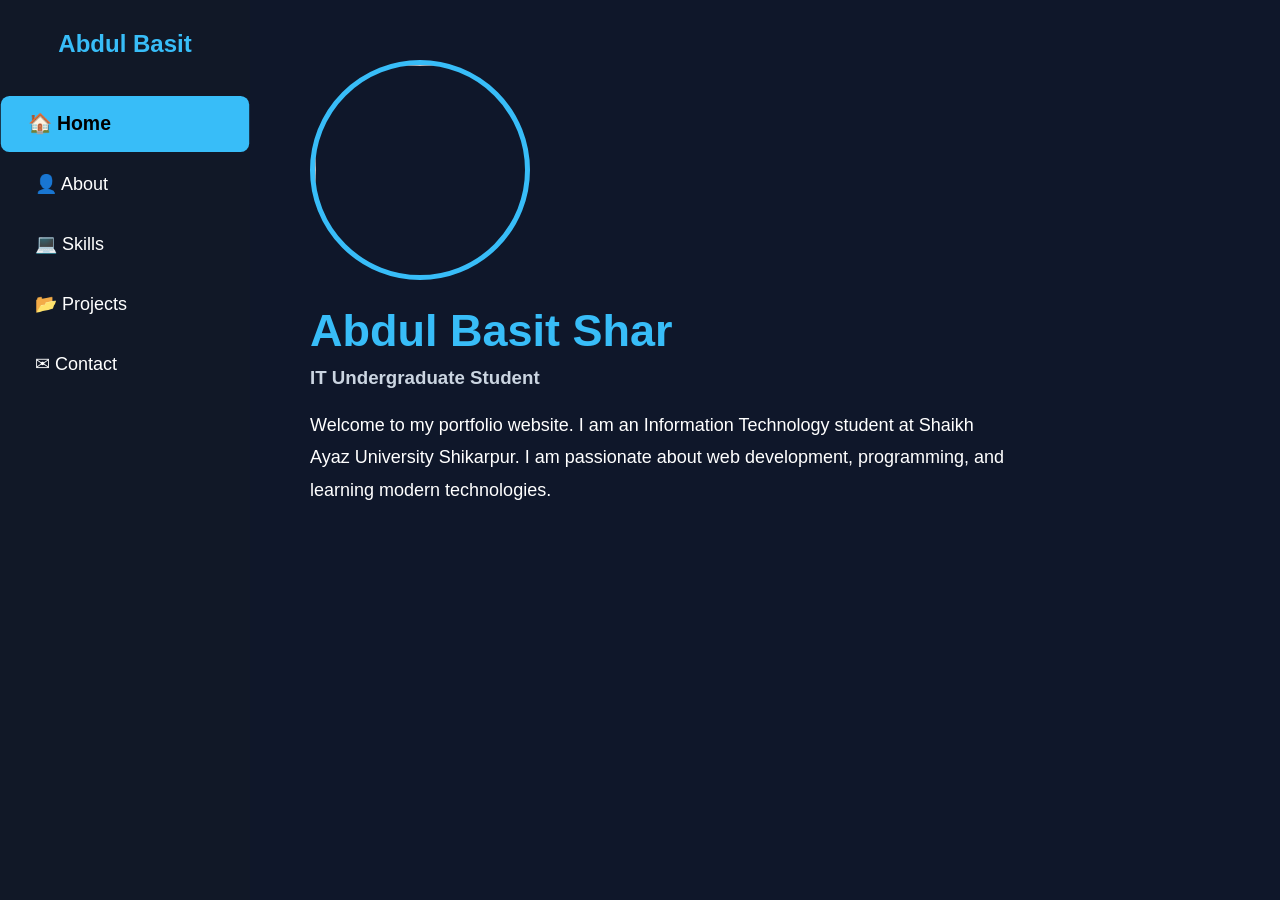
==== index.html @ 6b4f98f3 "Add files via upload" ====
<!DOCTYPE html>
<html lang="en">
<head>
    <meta charset="UTF-8">
    <meta name="viewport" content="width=device-width, initial-scale=1.0">
    <title>Home | Abdul Basit Shar</title>
    <link rel="stylesheet" href="style.css">
</head>
<body>

<div class="sidebar">
    <h2>Abdul Basit</h2>

    <a class="active" href="index.html">🏠 Home</a>
    <a href="about.html">👤 About</a>
    <a href="skills.html">💻 Skills</a>
    <a href="projects.html">📂 Projects</a>
    <a href="contact.html">✉ Contact</a>
</div>

<div class="main-content">

    <img src="c:\Users\KING\Downloads\WhatsApp Image 2026-06-05 at 1.44.39 PM.jpeg" class="profile-img">

    <h1>Abdul Basit Shar</h1>

    <h3>IT Undergraduate Student</h3>

    <p>
        Welcome to my portfolio website.
        I am an Information Technology student at
        Shaikh Ayaz University Shikarpur.
        I am passionate about web development,
        programming, and learning modern technologies.
    </p>

</div>

<script src="script.js"></script>

</body>
</html>
---- style.css ----
*{
    margin:0;
    padding:0;
    box-sizing:border-box;
    font-family:'Segoe UI', sans-serif;
}

body{
    display:flex;
    min-height:100vh;
    background:#0f172a;
    color:white;
}

/* Sidebar */

.sidebar{
    width:250px;
    background:#111827;
    padding-top:30px;
    position:fixed;
    height:100%;
}

.sidebar h2{
    text-align:center;
    color:#38bdf8;
    margin-bottom:40px;
}

.sidebar a{
    display:block;
    color:white;
    text-decoration:none;
    padding:15px 25px;
    margin:8px 10px;
    border-radius:8px;
    transition:0.3s;
    font-size:18px;
}

.sidebar a:hover{
    background:#38bdf8;
    color:black;
    transform:scale(1.08);
}

.sidebar a.active{
    background:#38bdf8;
    color:black;
    font-weight:bold;
    transform:scale(1.08);
}

/* Main Content */

.main-content{
    margin-left:250px;
    padding:60px;
    width:100%;
}

.profile-img{
    width:220px;
    height:220px;
    border-radius:50%;
    object-fit:cover;
    border:5px solid #38bdf8;
    margin-bottom:25px;
}

.main-content h1{
    font-size:45px;
    color:#38bdf8;
    margin-bottom:10px;
}

.main-content h3{
    margin-bottom:20px;
    color:#cbd5e1;
}

.main-content p{
    max-width:700px;
    line-height:1.8;
    font-size:18px;
}

/* Cards */

.card{
    background:#1e293b;
    padding:25px;
    margin-top:20px;
    border-radius:12px;
    transition:0.3s;
}

.card:hover{
    transform:translateY(-5px);
}

/* Skills */

.skills{
    display:grid;
    grid-template-columns:repeat(auto-fit,minmax(180px,1fr));
    gap:20px;
    margin-top:20px;
}

.skill{
    background:#1e293b;
    padding:20px;
    text-align:center;
    border-radius:10px;
    transition:0.3s;
}

.skill:hover{
    background:#38bdf8;
    color:black;
    transform:scale(1.05);
}

/* Responsive */

@media(max-width:768px){

    .sidebar{
        width:100%;
        height:auto;
        position:relative;
    }

    .main-content{
        margin-left:0;
        padding:30px;
    }

    body{
        flex-direction:column;
    }

}
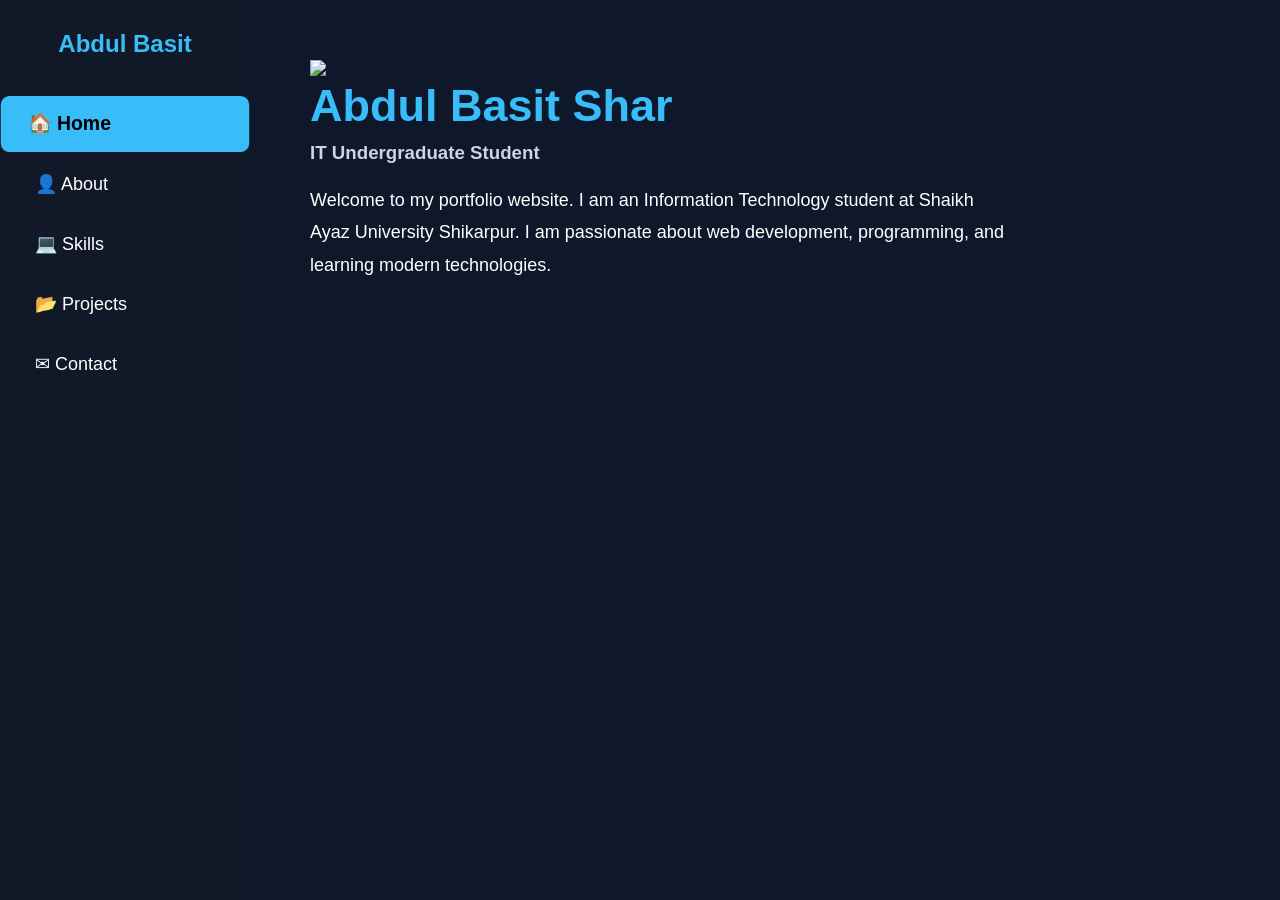
==== commit 19bad271: "Add files via upload" ====
--- a/index.html
+++ b/index.html
@@ -20,7 +20,7 @@
 
 <div class="main-content">
 
-    <img src="c:\Users\KING\Downloads\WhatsApp Image 2026-06-05 at 1.44.39 PM.jpeg" class="profile-img">
+    <img src="c:\Users\KING\Desktop\New folder (2)\WhatsApp Image 2026-06-05 at 1.44.39 PM.jpeg">
 
     <h1>Abdul Basit Shar</h1>
 
